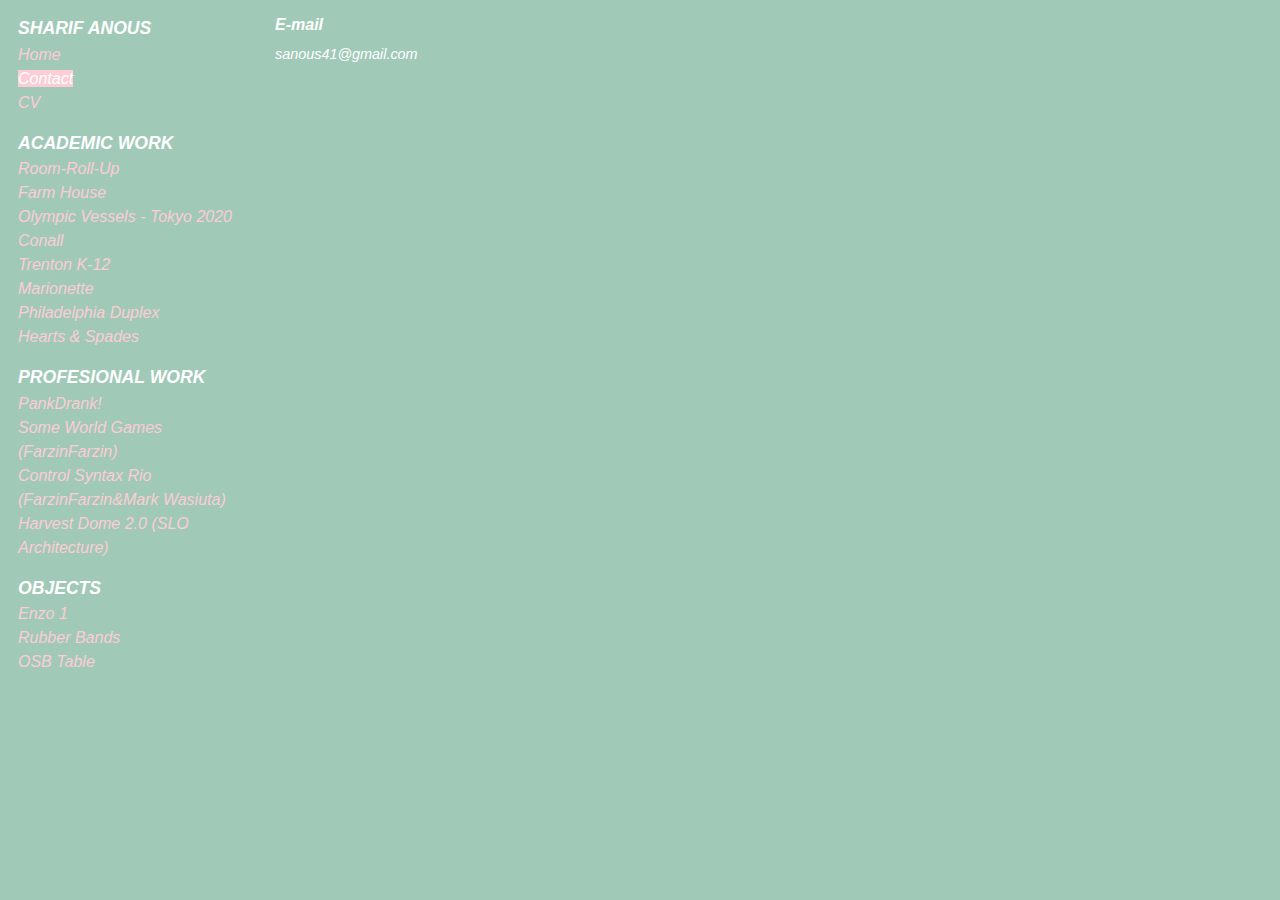
==== Contact.html @ fc3f1f56 "Host #1" ====
<!DOCTYPE html>
<html>

<head>
    <link href="style.css" rel="stylesheet">
    <title>Sharif Anous/Contact</title>
    <script
    src="https://code.jquery.com/jquery-3.5.1.min.js"
    integrity="sha256-9/aliU8dGd2tb6OSsuzixeV4y/faTqgFtohetphbbj0="
    crossorigin="anonymous"></script>
</head>   
<body>
    <div class = "container">
    <div class = "list">
    <div id="navigation"></div>
        
    </div>
    <div class= "description">
      <font size="3"><b><i>E-mail</i></b></font><br> <br>
        sanous41@gmail.com
          </div>
    </div>
    <script>
        $(function(){
          $("#navigation").load("Navigation.html");
        });
        </script>
</body>
</html>
---- style.css ----
body::-webkit-scrollbar {
    width: 0px;
    background: transparent; /* Disable scrollbar Chrome/Safari/Webkit */
    display:none;
  }

h1{
    color: pink;
    font-family:arial;
    font-weight: bold;
    font-style: italic;
}

body{
    background-color: #a1c9b8 ;
    margin: 0;
    scrollbar-width: none; /* Also needed to disable scrollbar Firefox */
    -ms-overflow-style: none;  /* Disable scrollbar IE 10+ */
    /* overflow-y: scroll; */
    overflow: hidden;
}


h2{
    color: white;
    font-family:arial;
    font-weight: bold;
    font-style: italic;
    font-size: 1.1rem;
    line-height: 100%;
    margin-left: 0;
}
h3{
    color: white;
    font-family:arial;
    font-weight: bold;
    font-style: italic;
    font-size: 1rem;
    line-height: 100%;
    margin-left: 0;
}

#selected {
    background: rgb(253, 205, 213);
    color: white;
    font-family:arial;
    font-style: italic;
}

img{
    display: block;
    max-width: 100%;
    max-height: 75vh;
    margin-top:18px;
    caption-side: bottom;
}

#imgt{
    max-height: 100%;

}

#img1{
    margin-top:0px;
}

.caption{
    display: block;
    margin-top: 10px;
    color: white;
    font-family:arial;
    font-style: italic;
}

.container {
    display: flex;
    flex-direction: row;
    align-items: flex-start;
    overflow: hidden;
    

}
 ::-webkit-scrollbar {
    display: none;
} 
.images{
    /* display: inline-block; */
    height: 100vh;
    min-width: 30vh;
    max-width: 60vw;
    margin-top: 18px;
    margin-right: 20px;
    margin-bottom:18px;
    overflow: scroll;
    scrollbar-width: none;
}

.description {
    margin-top: 18px;
    line-height: 100%;
    font-family: Arial;
    font-style:italic;
    font-size: .9rem;
    color: White;
    min-width: 15vw;
    max-width: 20vw;
    padding-right:10px;
    /* text-shadow: 2px 2px crimson */
}

.list {   
    /* margin-top: 10px; */
    /* vertical-align: top;
    display: inline-block; */
    line-height: 150%;
    font-family: Arial;
    font-style:italic;
    /* font-size: 1rem; */
    color: rgb(253, 205, 213);
    min-width: 254px;
    max-width:255px;
    margin-right: 20px;
    overflow: scroll;
    scrollbar-width: none;
    text-decoration: none;
}

ul {
    padding-left: 18px;
}

ul li h2{
    margin-top: 20px;
    margin-bottom: 5px;
}

.navigation ul li a{
    font-family: Arial;
    font-style:italic;
    color: rgb(253, 205, 213);
    text-decoration: none;
}



.navigation ul li a:hover, .navigation ul li a:focus, .navigation ul li a:visited:hover{
    color:white;}


    .navigation ul li a:visited {
        color:inherit;
        }


.navigation ul li.active a {
    background: rgb(253, 205, 213);
    color: white;
    font-family:arial;
    font-style: italic;
    /* font-weight: bold; */
}
/* ul li a:hover, ul li a:focus {
    color:white;
   } */
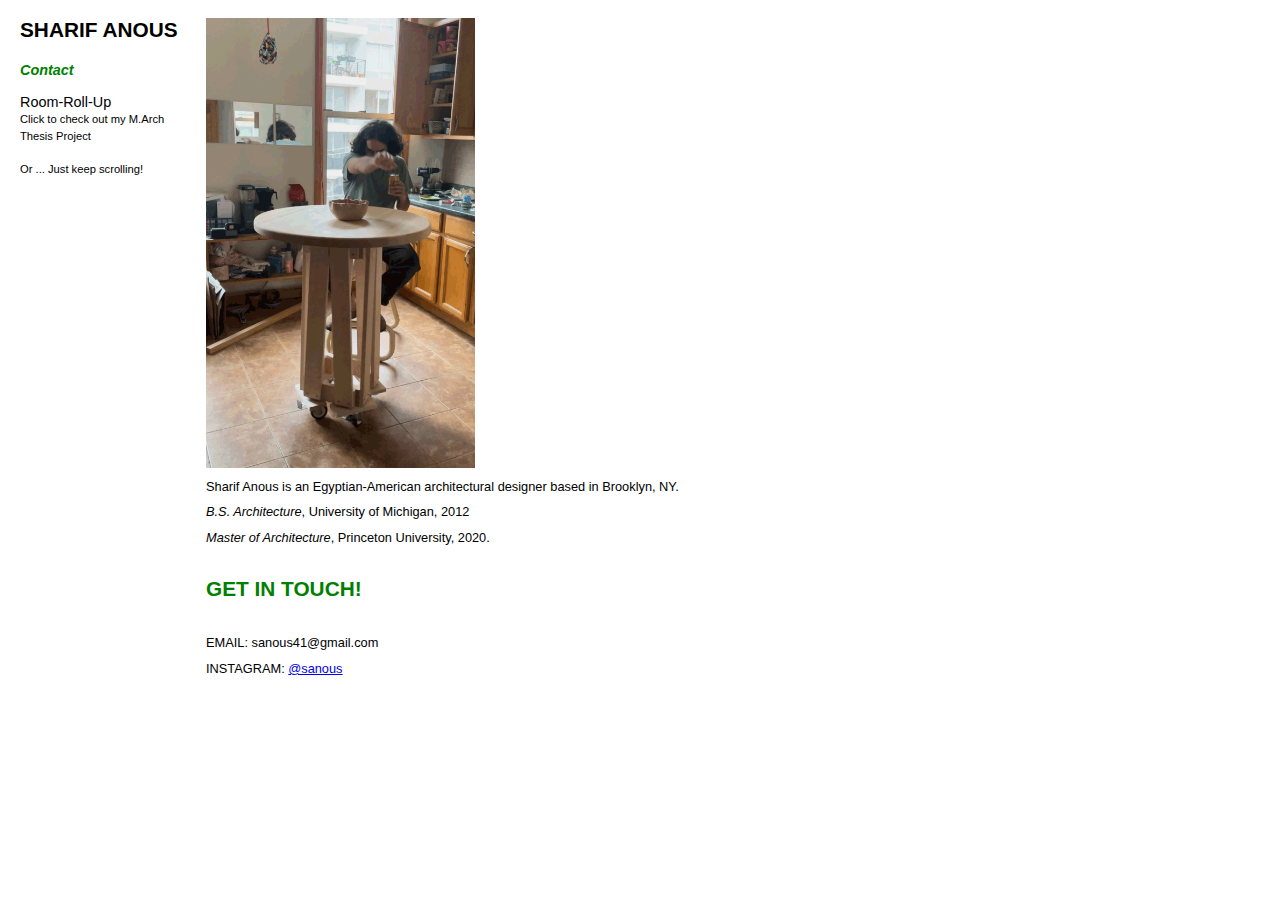
==== commit 3f383af8: "Updated Website 07/20" ====
--- a/Contact.html
+++ b/Contact.html
@@ -4,26 +4,45 @@
 <head>
     <link href="style.css" rel="stylesheet">
     <title>Sharif Anous/Contact</title>
-    <script
-    src="https://code.jquery.com/jquery-3.5.1.min.js"
-    integrity="sha256-9/aliU8dGd2tb6OSsuzixeV4y/faTqgFtohetphbbj0="
-    crossorigin="anonymous"></script>
-</head>   
+    <script src="https://code.jquery.com/jquery-3.5.1.min.js"
+        integrity="sha256-9/aliU8dGd2tb6OSsuzixeV4y/faTqgFtohetphbbj0=" crossorigin="anonymous"></script>
+</head>
+
 <body>
-    <div class = "container">
-    <div class = "list">
-    <div id="navigation"></div>
-        
-    </div>
-    <div class= "description">
-      <font size="3"><b><i>E-mail</i></b></font><br> <br>
-        sanous41@gmail.com
-          </div>
+    <div class="container">
+        <div class="list">
+            <div id="navigation"></div>
+
+        </div>
+        <div class="midtxt">
+            <img id="imgcontact" src="home page/FINAL/contact-table.gif">
+            <br>
+            Sharif Anous is an Egyptian-American architectural designer based in Brooklyn, NY.<br><br>
+            <i>B.S. Architecture</i>, University of Michigan, 2012 <br><br>
+            <i>Master of Architecture</i>, Princeton University, 2020.<br><br><br><br>
+
+            <span class="green"><span class="big"> GET IN TOUCH!</span></span>
+            <br><br><br><br>
+            EMAIL: sanous41@gmail.com<br><br>INSTAGRAM: <a href="https://www.instagram.com/sanous/">@sanous</a>
+
+        </div>
+        <!-- <div class="description">
+            <b>ROOM ROLL-UP</b><br>proposes a prefabricated, combinatorial construction/design system for
+            accessory dwelling
+            units
+            (ADU’s) that strategically employs
+            developable curvilinear and planar geometries to operate in a way that allows the building enclosure to be
+            fabricated in a warehouse,
+            rolled up like a carpet, shipped, then unrolled quickly on site.<br><br>Princeton University<br><br> M.Arch
+            Thesis
+            Project, Spring 2020<br><br> Advisor: Cameron Wu
+        </div> -->
     </div>
     <script>
-        $(function(){
-          $("#navigation").load("Navigation.html");
+        $(function () {
+            $("#navigation").load("Navigation.html");
         });
-        </script>
+    </script>
 </body>
+
 </html>--- a/style.css
+++ b/style.css
@@ -1,78 +1,80 @@
-
-
-
-  body::-webkit-scrollbar {
+body::-webkit-scrollbar {
     width: 0px;
-    background: transparent; /* Disable scrollbar Chrome/Safari/Webkit */
-    display:none;
-  }
-
-h1{
+    background: transparent;
+    /* Disable scrollbar Chrome/Safari/Webkit */
+    display: none;
+}
+
+h1 {
     color: pink;
-    font-family:arial;
-    font-weight: bold;
-    font-style: italic;
-}
-
-body{
-    background-color: #a1c9b8 ;
+    font-family: 'Segoe UI', Tahoma, Geneva, Verdana, sans-serif;
+    font-weight: bold;
+    /*font-style: italic;*/
+}
+
+body {
+    background-color: white;
     margin: 0;
-    scrollbar-width: none; /* Also needed to disable scrollbar Firefox */
-    -ms-overflow-style: none;  /* Disable scrollbar IE 10+ */
+    scrollbar-width: none;
+    /* Also needed to disable scrollbar Firefox */
+    -ms-overflow-style: none;
+    /* Disable scrollbar IE 10+ */
     /* overflow-y: scroll; */
     overflow: hidden;
 }
 
 
-h2{
-    color: white;
-    font-family:arial;
-    font-weight: bold;
+h2 {
+    color: black;
+    font-family: 'Segoe UI', Tahoma, Geneva, Verdana, sans-serif;
+    font-weight: bold;
+    /*font-style: italic*/
+    ;
+    font-size: 1.3rem;
+    line-height: 100%;
+    margin-left: 0;
+}
+
+#selected {
+    /*background: rgb(255, 0, 0);*/
+    color: green;
+    font-family: 'Segoe UI', Tahoma, Geneva, Verdana, sans-serif;
     font-style: italic;
-    font-size: 1.1rem;
-    line-height: 100%;
-    margin-left: 0;
-}
-h3{
-    color: white;
-    font-family:arial;
-    font-weight: bold;
-    font-style: italic;
-    font-size: 1rem;
-    line-height: 100%;
-    margin-left: 0;
-}
-
-#selected {
-    background: rgb(253, 205, 213);
-    color: white;
-    font-family:arial;
-    font-style: italic;
-}
-
-img{
+    font-weight: bold;
+}
+
+img {
     display: block;
     max-width: 100%;
+    max-height: 92vh;
+    margin-top: 18px;
+    caption-side: bottom;
+}
+
+/* img { */
+/* this is the old one */
+/* display: block;
+    max-width: 100%;
     max-height: 75vh;
-    margin-top:18px;
+    margin-top: 18px;
     caption-side: bottom;
-}
-
-#imgt{
-    max-height: 100%;
-
-}
-
-#img1{
-    margin-top:0px;
-}
-
-.caption{
+} */
+
+#img1 {
+    margin-top: 0px;
+}
+
+#imgcontact {
+    margin-top: 0px;
+    max-height: 50vh;
+}
+
+.caption {
     display: block;
     margin-top: 10px;
     color: white;
-    font-family:arial;
-    font-style: italic;
+    font-family: 'Segoe UI', Tahoma, Geneva, Verdana, sans-serif;
+    /*font-style: italic;*/
 }
 
 .container {
@@ -80,88 +82,145 @@
     flex-direction: row;
     align-items: flex-start;
     overflow: hidden;
-    
-
-}
- ::-webkit-scrollbar {
+
+
+}
+
+::-webkit-scrollbar {
     display: none;
-} 
-.images{
+}
+
+.images {
     /* display: inline-block; */
+    display: flex;
+    flex-direction: column;
+    align-items: center;
     height: 100vh;
-    min-width: 30vh;
-    max-width: 60vw;
+    /*min-width: 30vh;*/
+    width: 80vw;
     margin-top: 18px;
     margin-right: 20px;
-    margin-bottom:18px;
     overflow: scroll;
     scrollbar-width: none;
 }
 
+.imageshome {
+    /* display: inline-block; */
+    display: flex;
+    flex-direction: column;
+    align-items: center;
+    height: 100vh;
+    /*min-width: 30vh;*/
+    /* width: 60vw; */
+    margin-top: 18px;
+    margin-right: 20px;
+    overflow: scroll;
+    scrollbar-width: none;
+}
+
+.green {
+    color: green;
+}
+
 .description {
     margin-top: 18px;
     line-height: 100%;
-    font-family: Arial;
-    font-style:italic;
-    font-size: .9rem;
-    color: White;
+    font-family: 'Segoe UI', Tahoma, Geneva, Verdana, sans-serif;
+    /*font-style: italic*/
+    ;
+    font-size: .8rem;
+    color: black;
     min-width: 15vw;
     max-width: 20vw;
-    padding-right:10px;
-    /* text-shadow: 2px 2px crimson */
-}
-
-.list {   
+    padding-right: 10px;
+    /*text-shadow: 2px 2px crimson*/
+}
+
+.midtxt {
+    margin-top: 18px;
+    line-height: 100%;
+    font-family: 'Segoe UI', Tahoma, Geneva, Verdana, sans-serif;
+    /*font-style: italic*/
+    ;
+    font-size: .8rem;
+    color: black;
+    min-width: 60vw;
+    padding-right: 20px;
+    /*text-shadow: 2px 2px crimson*/
+}
+
+
+.list {
     /* margin-top: 10px; */
     /* vertical-align: top;
     display: inline-block; */
-    line-height: 150%;
-    font-family: Arial;
-    font-style:italic;
+    line-height: 100%;
+    font-family: 'Segoe UI', Tahoma, Geneva, Verdana, sans-serif;
+    /*font-style: italic;*/
     /* font-size: 1rem; */
-    color: rgb(253, 205, 213);
-    min-width: 254px;
-    max-width:255px;
+    color: black;
+    min-width: 175px;
+    max-width: 176px;
     margin-right: 20px;
+    margin-left: 10px;
     overflow: scroll;
     scrollbar-width: none;
     text-decoration: none;
 }
 
 ul {
-    padding-left: 18px;
-}
-
-ul li h2{
+    padding-left: 10px;
+}
+
+ul li h2 {
     margin-top: 20px;
     margin-bottom: 5px;
 }
 
-.navigation ul li a{
-    font-family: Arial;
-    font-style:italic;
-    color: rgb(253, 205, 213);
+.navigation ul li a {
+    font-family: 'Segoe UI', Tahoma, Geneva, Verdana, sans-serif;
+    font-size: .9rem;
+    /*font-style: italic;*/
+    color: black;
     text-decoration: none;
 }
 
-
-
-.navigation ul li a:hover, .navigation ul li a:focus, .navigation ul li a:visited:hover{
-    color:white;}
-
-
-    .navigation ul li a:visited {
-        color:inherit;
-        }
+.subhd {
+    line-height: 75%;
+}
+
+.sml {
+    font-family: 'Segoe UI', Tahoma, Geneva, Verdana, sans-serif;
+    font-size: .7rem;
+}
+
+.big {
+    font-family: 'Segoe UI', Tahoma, Geneva, Verdana, sans-serif;
+    font-size: 1.3rem;
+    font-weight: bold;
+}
+
+.navigation ul li a:hover,
+.navigation ul li a:focus,
+.navigation ul li a:visited:hover {
+    color: green;
+}
+
+
+.navigation ul li a:visited {
+    color: inherit;
+}
 
 
 .navigation ul li.active a {
-    background: rgb(253, 205, 213);
-    color: white;
-    font-family:arial;
+    /*background: rgb(255, 0, 0);*/
+    color: green;
+    font-family: 'Segoe UI', Tahoma, Geneva, Verdana, sans-serif;
     font-style: italic;
-    /* font-weight: bold; */
-}
+    font-weight: bold;
+}
+
+
 /* ul li a:hover, ul li a:focus {
     color:white;
    } */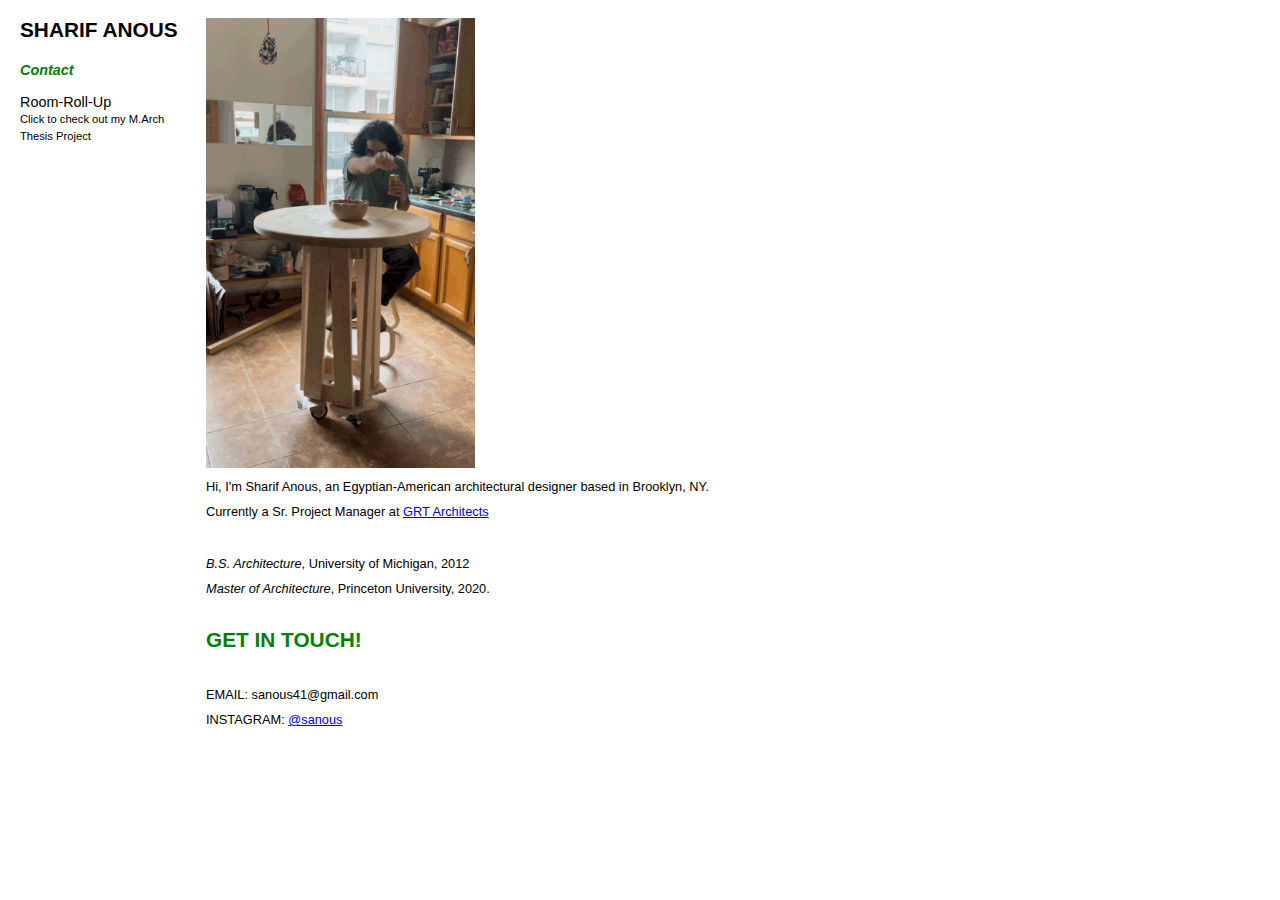
==== commit 2c946f28: "Update Contact.html" ====
--- a/Contact.html
+++ b/Contact.html
@@ -17,13 +17,16 @@
         <div class="midtxt">
             <img id="imgcontact" src="home page/FINAL/contact-table.gif">
             <br>
-            Sharif Anous is an Egyptian-American architectural designer based in Brooklyn, NY.<br><br>
+            Hi, I'm Sharif Anous, an Egyptian-American architectural designer based in Brooklyn, NY.<br><br>
+            Currently a Sr. Project Manager at <a href="https://grtarchitects.com/" target="_blank">GRT
+                Architects</a><br><br><br><br>
             <i>B.S. Architecture</i>, University of Michigan, 2012 <br><br>
             <i>Master of Architecture</i>, Princeton University, 2020.<br><br><br><br>
 
             <span class="green"><span class="big"> GET IN TOUCH!</span></span>
             <br><br><br><br>
-            EMAIL: sanous41@gmail.com<br><br>INSTAGRAM: <a href="https://www.instagram.com/sanous/">@sanous</a>
+            EMAIL: sanous41@gmail.com<br><br>INSTAGRAM: <a href="https://www.instagram.com/sanous/"
+                target="_blank">@sanous</a>
 
         </div>
         <!-- <div class="description">
